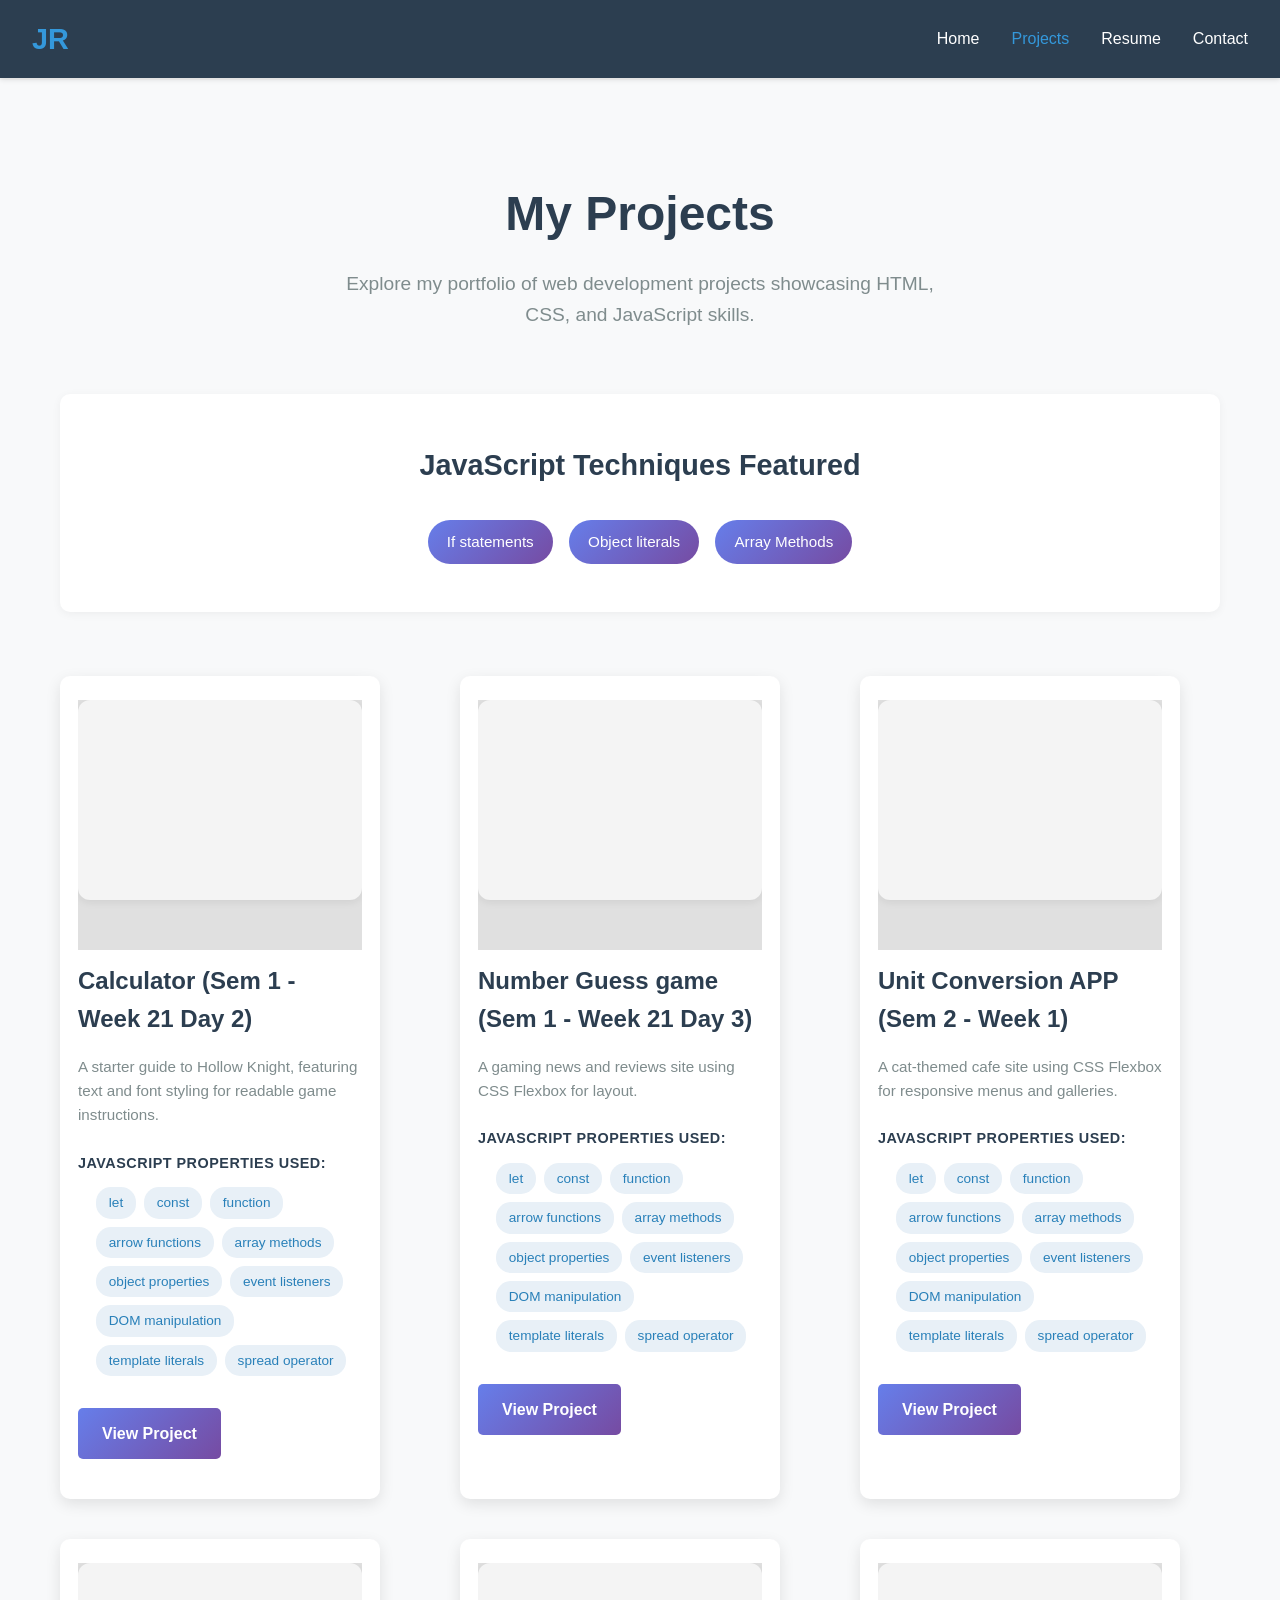
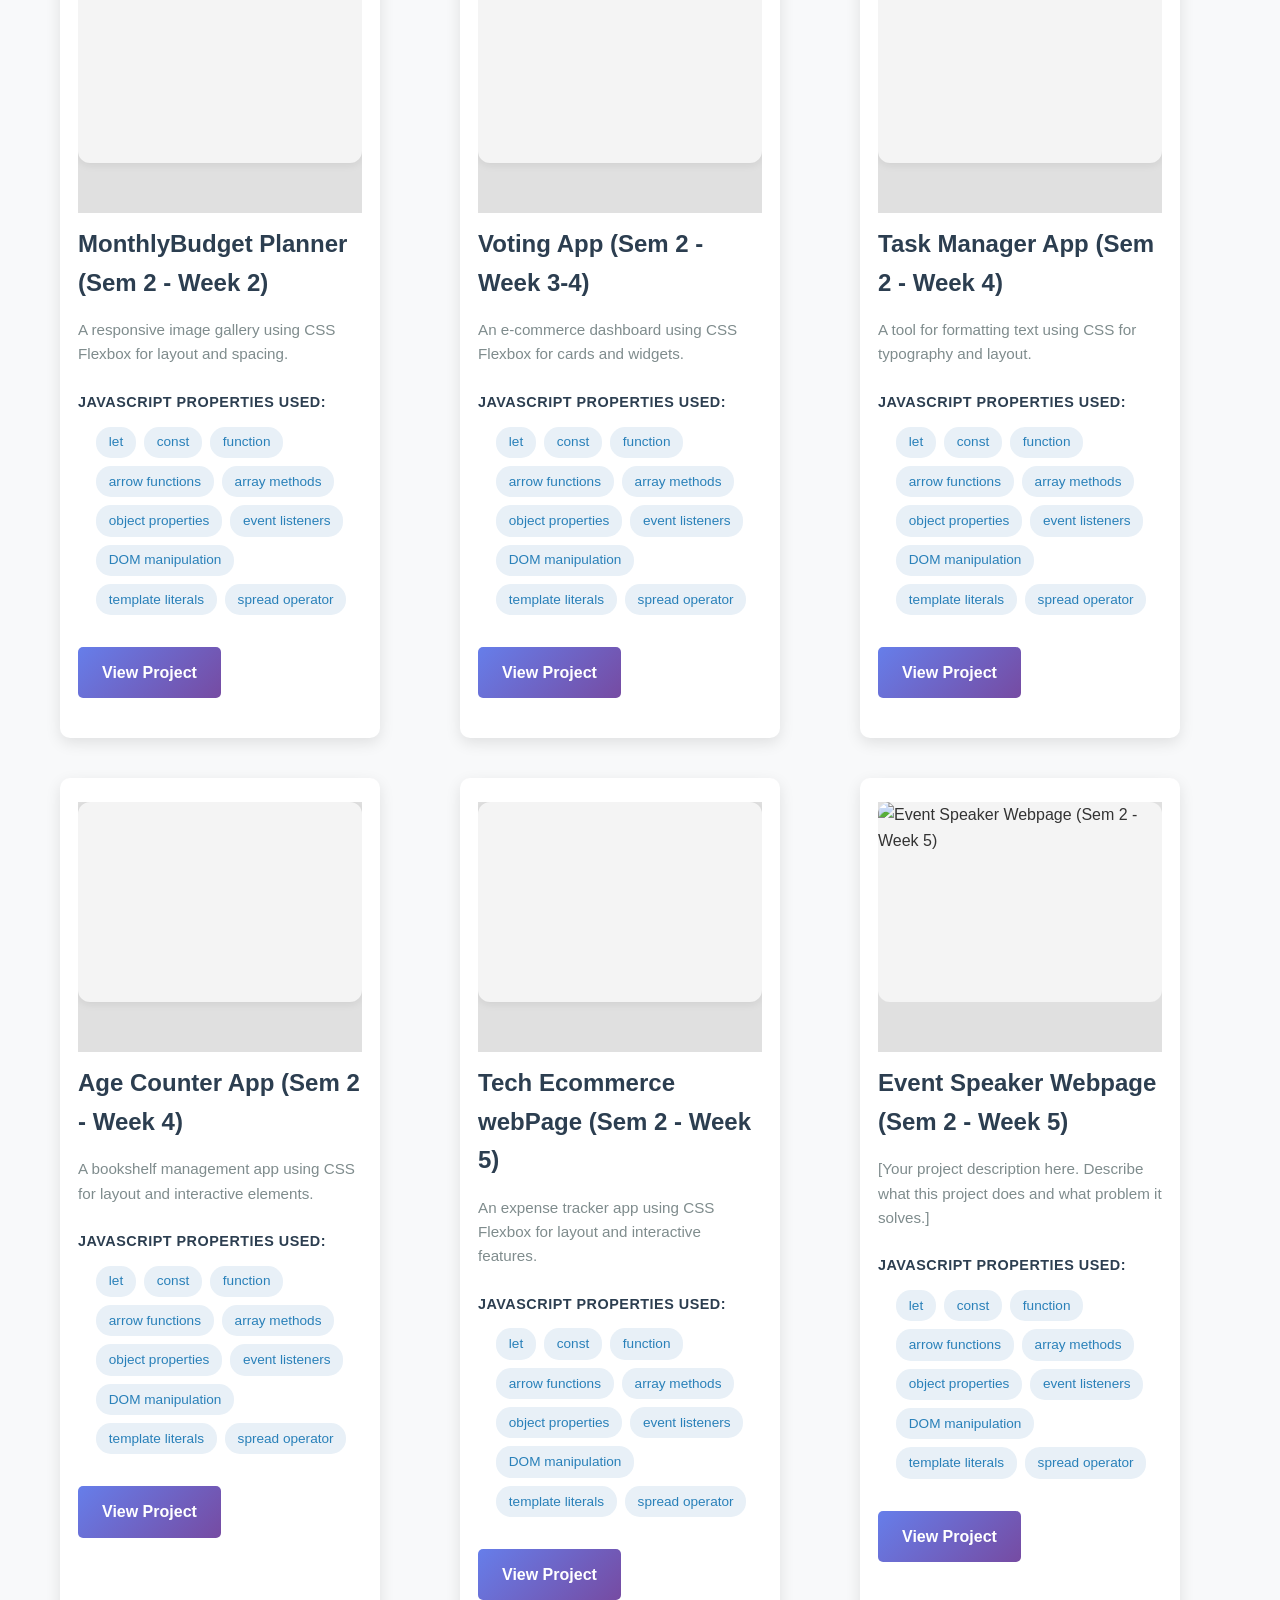
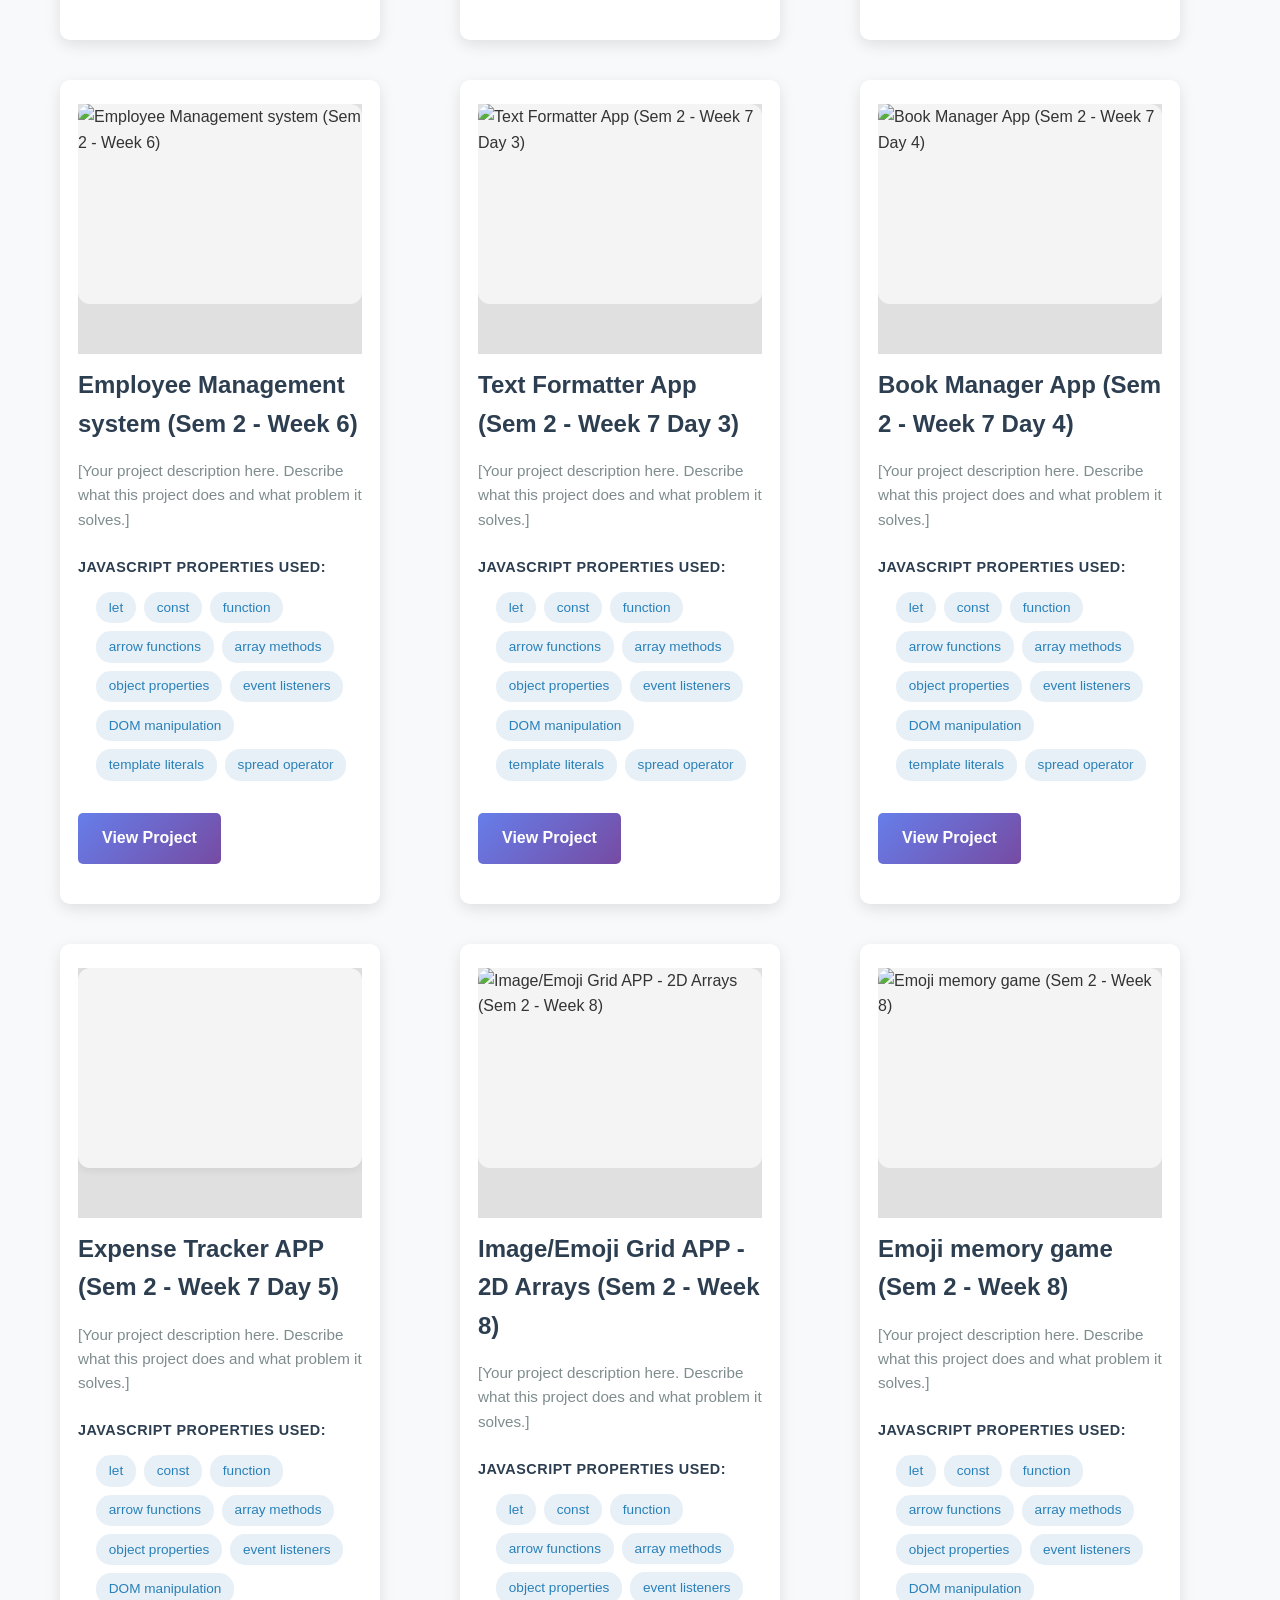
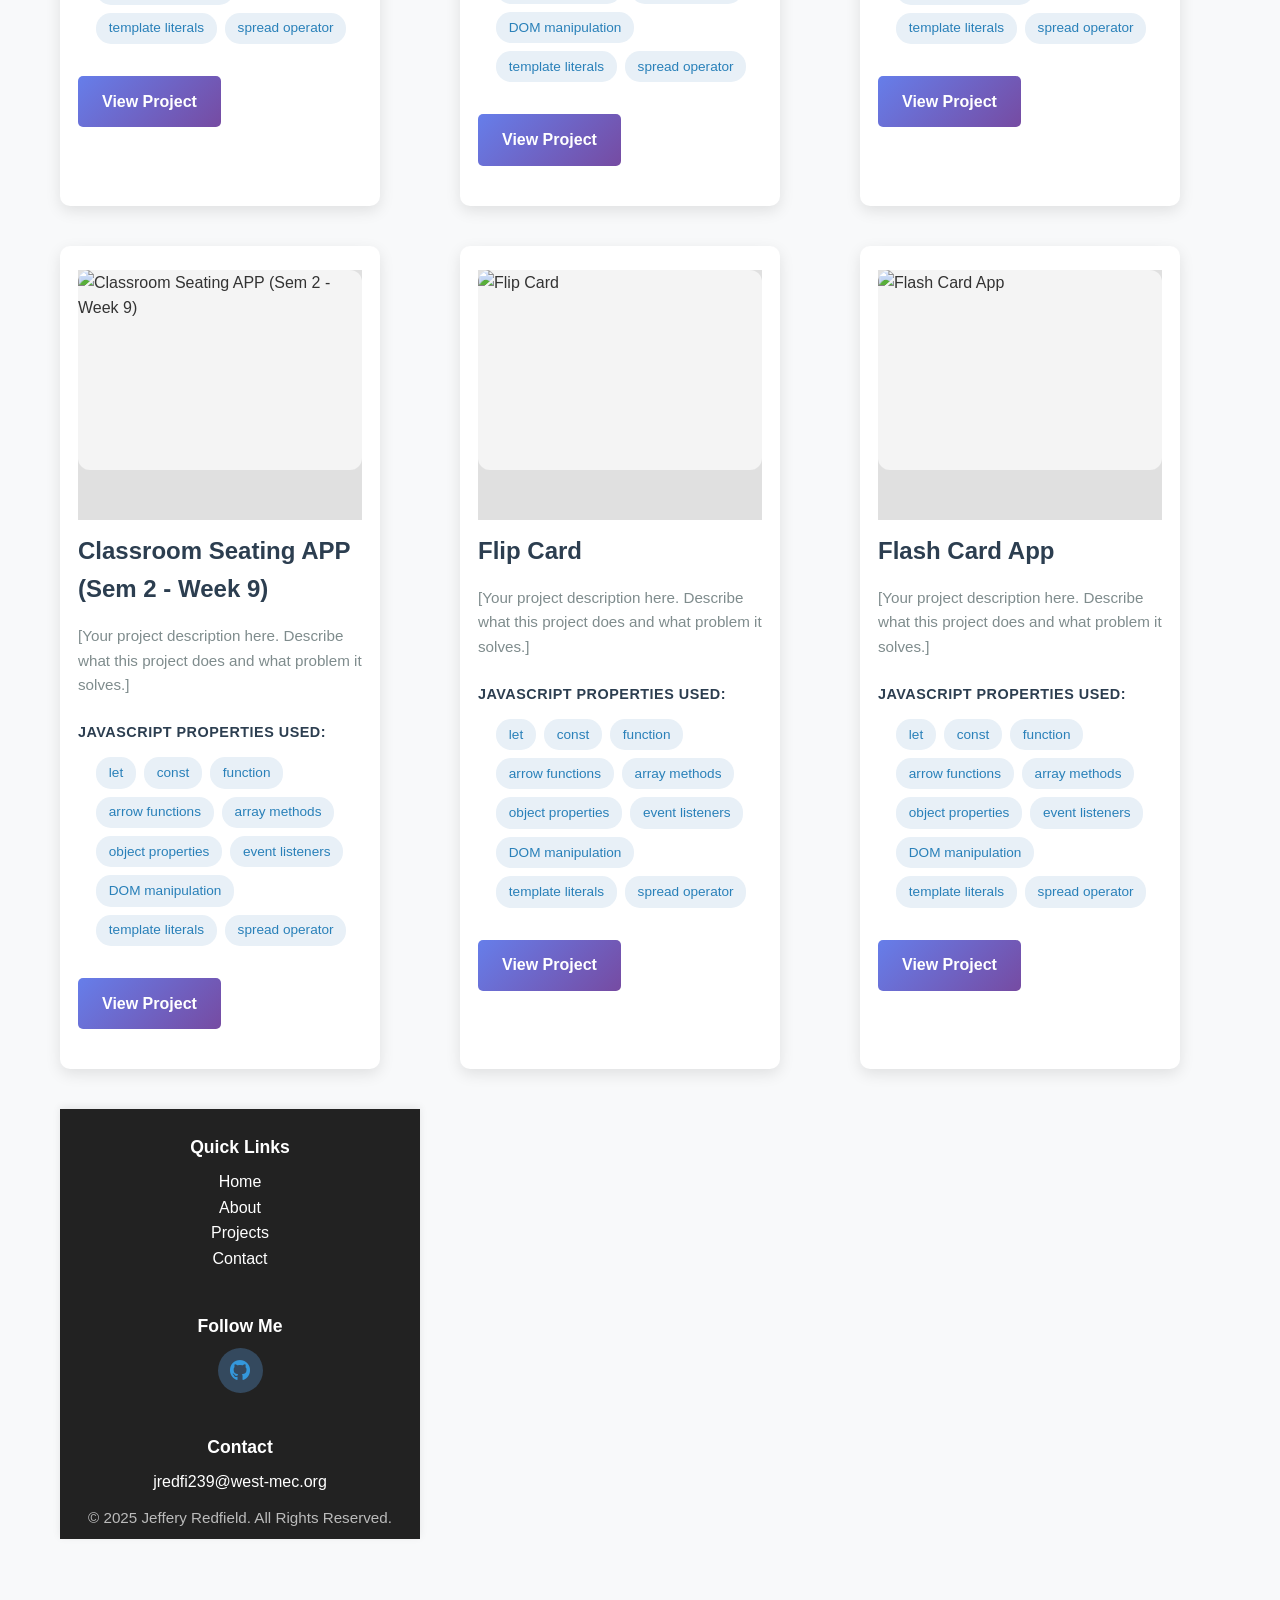
==== projects.html @ 59a53a96 "Add files via upload" ====
<!DOCTYPE html>
<html lang="en">
<head>
    <meta charset="UTF-8">
    <meta name="viewport" content="width=device-width, initial-scale=1.0">
    <title>My Projects - Jeffery Redfield Portfolio</title>
    <link rel="stylesheet" href="styles.css">
    <link rel="stylesheet" href="https://cdnjs.cloudflare.com/ajax/libs/font-awesome/6.4.0/css/all.min.css">
</head>
<body>
    <!-- Navigation Header -->
    <header>
        <nav>
            <div class="logo">
                <h1>JR</h1>
            </div>
            <ul class="nav-links">
                <li><a href="index.html">Home</a></li>
                <li><a href="projects.html" class="active">Projects</a></li>
                <li><a href="resume.html">Resume</a></li>
                <li><a href="contact.html">Contact</a></li>
            </ul>
        </nav>
    </header>

    <!-- Projects Section -->
    <section id="projects" class="projects-page">
        <div class="container">
            <div class="projects-header">
                <h2>My Projects</h2>
                <p>Explore my portfolio of web development projects showcasing HTML, CSS, and JavaScript skills.</p>
            </div>

            <!-- CSS Skills Highlight Section -->
            <section class="css-skills-highlight">
                <h3>JavaScript Techniques Featured</h3>
                <div class="skills-tags">
                    <span class="skill-tag">If statements</span>
                    <span class="skill-tag">Object literals</span>
                    <span class="skill-tag">Array Methods</span>
                </div>
            </section>

            <!-- Projects Grid -->
            <div class="projects-grid">
                <!-- Project 1 -->
                <div class="project-card">
                    <div class="project-image">
                        <iframe src="" class="project-preview" title="Calculator (Sem 1 - Week 21 Day 2)"></iframe>
                    </div>
                    <div class="project-content">
                        <h3>Calculator (Sem 1 - Week 21 Day 2)</h3>
                        <p class="project-description">A starter guide to Hollow Knight, featuring text and font styling for readable game instructions.</p>
                        <div class="project-tech">
                            <h4>JavaScript Properties Used:</h4>
                            <ul>
                                <li>let</li>
                                <li>const</li>
                                <li>function</li>
                                <li>arrow functions</li>
                                <li>array methods</li>
                                <li>object properties</li>
                                <li>event listeners</li>
                                <li>DOM manipulation</li>
                                <li>template literals</li>
                                <li>spread operator</li>
                            </ul>
                        </div>
                        <a href="" class="btn view-project" target="_blank" rel="noopener noreferrer">View Project</a>
                    </div>
                </div>

                <!-- Project 2 -->
                <div class="project-card">
                    <div class="project-image">
                        <iframe src="" class="project-preview" title="Number Guess game (Sem 1 - Week 21 Day 3)"></iframe>
                    </div>
                    <div class="project-content">
                        <h3>Number Guess game (Sem 1 - Week 21 Day 3)</h3>
                        <p class="project-description">A gaming news and reviews site using CSS Flexbox for layout.</p>
                        <div class="project-tech">
                            <h4>JavaScript Properties Used:</h4>
                            <ul>
                                <li>let</li>
                                <li>const</li>
                                <li>function</li>
                                <li>arrow functions</li>
                                <li>array methods</li>
                                <li>object properties</li>
                                <li>event listeners</li>
                                <li>DOM manipulation</li>
                                <li>template literals</li>
                                <li>spread operator</li>
                            </ul>
                        </div>
                        <a href="" class="btn view-project" target="_blank" rel="noopener noreferrer">View Project</a>
                    </div>
                </div>

                <!-- Project 3 -->
                <div class="project-card">
                    <div class="project-image">
                        <iframe src="" class="project-preview" title="Unit Conversion APP (Sem 2 - Week 1)"></iframe>
                    </div>
                    <div class="project-content">
                        <h3>Unit Conversion APP (Sem 2 - Week 1)</h3>
                        <p class="project-description">A cat-themed cafe site using CSS Flexbox for responsive menus and galleries.</p>
                        <div class="project-tech">
                            <h4>JavaScript Properties Used:</h4>
                            <ul>
                                <li>let</li>
                                <li>const</li>
                                <li>function</li>
                                <li>arrow functions</li>
                                <li>array methods</li>
                                <li>object properties</li>
                                <li>event listeners</li>
                                <li>DOM manipulation</li>
                                <li>template literals</li>
                                <li>spread operator</li>
                            </ul>
                        </div>
                        <a href="" class="btn view-project" target="_blank" rel="noopener noreferrer">View Project</a>
                    </div>
                </div>

                <!-- Project 4 -->
                <div class="project-card">
                    <div class="project-image">
                        <iframe src="" class="project-preview" title="MonthlyBudget Planner (Sem 2 - Week 2)"></iframe>
                    </div>
                    <div class="project-content">
                        <h3>MonthlyBudget Planner (Sem 2 - Week 2)</h3>
                        <p class="project-description">A responsive image gallery using CSS Flexbox for layout and spacing.</p>
                        <div class="project-tech">
                            <h4>JavaScript Properties Used:</h4>
                            <ul>
                                <li>let</li>
                                <li>const</li>
                                <li>function</li>
                                <li>arrow functions</li>
                                <li>array methods</li>
                                <li>object properties</li>
                                <li>event listeners</li>
                                <li>DOM manipulation</li>
                                <li>template literals</li>
                                <li>spread operator</li>
                            </ul>
                        </div>
                        <a href="" class="btn view-project" target="_blank" rel="noopener noreferrer">View Project</a>
                    </div>
                </div>

                <!-- Project 5 -->
                <div class="project-card">
                    <div class="project-image">
                        <iframe src="" class="project-preview" title="Voting App (Sem 2 - Week 3-4)"></iframe>
                    </div>
                    <div class="project-content">
                        <h3>Voting App (Sem 2 - Week 3-4)</h3>
                        <p class="project-description">An e-commerce dashboard using CSS Flexbox for cards and widgets.</p>
                        <div class="project-tech">
                            <h4>JavaScript Properties Used:</h4>
                            <ul>
                                <li>let</li>
                                <li>const</li>
                                <li>function</li>
                                <li>arrow functions</li>
                                <li>array methods</li>
                                <li>object properties</li>
                                <li>event listeners</li>
                                <li>DOM manipulation</li>
                                <li>template literals</li>
                                <li>spread operator</li>
                            </ul>
                        </div>
                        <a href="" class="btn view-project" target="_blank" rel="noopener noreferrer">View Project</a>
                    </div>
                </div>

                <!-- Project 6 -->
                <div class="project-card">
                    <div class="project-image">
                        <iframe src="" class="project-preview" title="Task Manager App (Sem 2 - Week 4)"></iframe>
                    </div>
                    <div class="project-content">
                        <h3>Task Manager App (Sem 2 - Week 4)</h3>
                        <p class="project-description">A tool for formatting text using CSS for typography and layout.</p>
                        <div class="project-tech">
                            <h4>JavaScript Properties Used:</h4>
                            <ul>
                                <li>let</li>
                                <li>const</li>
                                <li>function</li>
                                <li>arrow functions</li>
                                <li>array methods</li>
                                <li>object properties</li>
                                <li>event listeners</li>
                                <li>DOM manipulation</li>
                                <li>template literals</li>
                                <li>spread operator</li>
                            </ul>
                        </div>
                        <a href="" class="btn view-project" target="_blank" rel="noopener noreferrer">View Project</a>
                    </div>
                </div>

                <!-- Project 7 -->
                <div class="project-card">
                    <div class="project-image">
                        <iframe src="" class="project-preview" title="Age Counter App (Sem 2 - Week 4)"></iframe>
                    </div>
                    <div class="project-content">
                        <h3>Age Counter App (Sem 2 - Week 4)</h3>
                        <p class="project-description">A bookshelf management app using CSS for layout and interactive elements.</p>
                        <div class="project-tech">
                            <h4>JavaScript Properties Used:</h4>
                            <ul>
                                <li>let</li>
                                <li>const</li>
                                <li>function</li>
                                <li>arrow functions</li>
                                <li>array methods</li>
                                <li>object properties</li>
                                <li>event listeners</li>
                                <li>DOM manipulation</li>
                                <li>template literals</li>
                                <li>spread operator</li>
                            </ul>
                        </div>
                        <a href="" class="btn view-project" target="_blank" rel="noopener noreferrer">View Project</a>
                    </div>
                </div>

                <!-- Project 8 -->
                <div class="project-card">
                    <div class="project-image">
                        <iframe src="" class="project-preview" title="Tech Ecommerce webPage (Sem 2 - Week 5)"></iframe>
                    </div>
                    <div class="project-content">
                        <h3>Tech Ecommerce webPage (Sem 2 - Week 5)</h3>
                        <p class="project-description">An expense tracker app using CSS Flexbox for layout and interactive features.</p>
                        <div class="project-tech">
                            <h4>JavaScript Properties Used:</h4>
                            <ul>
                                <li>let</li>
                                <li>const</li>
                                <li>function</li>
                                <li>arrow functions</li>
                                <li>array methods</li>
                                <li>object properties</li>
                                <li>event listeners</li>
                                <li>DOM manipulation</li>
                                <li>template literals</li>
                                <li>spread operator</li>
                            </ul>
                        </div>
                        <a href="" class="btn view-project" target="_blank" rel="noopener noreferrer">View Project</a>
                    </div>
                </div>

                <!-- Project 9 -->
                <div class="project-card">
                    <div class="project-image">
                        <img src="placeholder-image.jpg" alt="Event Speaker Webpage (Sem 2 - Week 5)">
                    </div>
                    <div class="project-content">
                        <h3>Event Speaker Webpage (Sem 2 - Week 5)</h3>
                        <p class="project-description">[Your project description here. Describe what this project does and what problem it solves.]</p>
                        <div class="project-tech">
                            <h4>JavaScript Properties Used:</h4>
                            <ul>
                                <li>let</li>
                                <li>const</li>
                                <li>function</li>
                                <li>arrow functions</li>
                                <li>array methods</li>
                                <li>object properties</li>
                                <li>event listeners</li>
                                <li>DOM manipulation</li>
                                <li>template literals</li>
                                <li>spread operator</li>
                            </ul>
                        </div>
                        <a href="#" class="btn view-project">View Project</a>
                    </div>
                </div>

                <!-- Project 10 -->
                <div class="project-card">
                    <div class="project-image">
                        <img src="placeholder-image.jpg" alt="Employee Management system (Sem 2 - Week 6)">
                    </div>
                    <div class="project-content">
                        <h3>Employee Management system (Sem 2 - Week 6)</h3>
                        <p class="project-description">[Your project description here. Describe what this project does and what problem it solves.]</p>
                        <div class="project-tech">
                            <h4>JavaScript Properties Used:</h4>
                            <ul>
                                <li>let</li>
                                <li>const</li>
                                <li>function</li>
                                <li>arrow functions</li>
                                <li>array methods</li>
                                <li>object properties</li>
                                <li>event listeners</li>
                                <li>DOM manipulation</li>
                                <li>template literals</li>
                                <li>spread operator</li>
                            </ul>
                        </div>
                        <a href="#" class="btn view-project">View Project</a>
                    </div>
                </div>

                <!-- Project 11 -->
                <div class="project-card">
                    <div class="project-image">
                        <img src="placeholder-image.jpg" alt="Text Formatter App (Sem 2 - Week 7 Day 3)">
                    </div>
                    <div class="project-content">
                        <h3>Text Formatter App (Sem 2 - Week 7 Day 3)</h3>
                        <p class="project-description">[Your project description here. Describe what this project does and what problem it solves.]</p>
                        <div class="project-tech">
                            <h4>JavaScript Properties Used:</h4>
                            <ul>
                                <li>let</li>
                                <li>const</li>
                                <li>function</li>
                                <li>arrow functions</li>
                                <li>array methods</li>
                                <li>object properties</li>
                                <li>event listeners</li>
                                <li>DOM manipulation</li>
                                <li>template literals</li>
                                <li>spread operator</li>
                            </ul>
                        </div>
                        <a href="#" class="btn view-project">View Project</a>
                    </div>
                </div>

                <!-- Project 12 -->
                <div class="project-card">
                    <div class="project-image">
                        <img src="placeholder-image.jpg" alt="Book Manager App (Sem 2 - Week 7 Day 4)">
                    </div>
                    <div class="project-content">
                        <h3>Book Manager App (Sem 2 - Week 7 Day 4)</h3>
                        <p class="project-description">[Your project description here. Describe what this project does and what problem it solves.]</p>
                        <div class="project-tech">
                            <h4>JavaScript Properties Used:</h4>
                            <ul>
                                <li>let</li>
                                <li>const</li>
                                <li>function</li>
                                <li>arrow functions</li>
                                <li>array methods</li>
                                <li>object properties</li>
                                <li>event listeners</li>
                                <li>DOM manipulation</li>
                                <li>template literals</li>
                                <li>spread operator</li>
                            </ul>
                        </div>
                        <a href="#" class="btn view-project">View Project</a>
                    </div>
                </div>

                <!-- Project 13 -->
                <div class="project-card">
                    <div class="project-image">
                        <iframe src="https://eljeffexx.github.io/Expence_Tracker_Project/" class="project-preview" title="Expense Tracker APP (Sem 2 - Week 7 Day 5)"></iframe>
                    </div>
                    <div class="project-content">
                        <h3>Expense Tracker APP (Sem 2 - Week 7 Day 5)</h3>
                        <p class="project-description">[Your project description here. Describe what this project does and what problem it solves.]</p>
                        <div class="project-tech">
                            <h4>JavaScript Properties Used:</h4>
                            <ul>
                                <li>let</li>
                                <li>const</li>
                                <li>function</li>
                                <li>arrow functions</li>
                                <li>array methods</li>
                                <li>object properties</li>
                                <li>event listeners</li>
                                <li>DOM manipulation</li>
                                <li>template literals</li>
                                <li>spread operator</li>
                            </ul>
                        </div>
                        <a href="https://eljeffexx.github.io/Expence_Tracker_Project/" class="btn view-project" target="_blank" rel="noopener noreferrer">View Project</a>
                    </div>
                </div>

                <!-- Project 14 -->
                <div class="project-card">
                    <div class="project-image">
                        <img src="placeholder-image.jpg" alt="Image/Emoji Grid APP - 2D Arrays (Sem 2 - Week 8)">
                    </div>
                    <div class="project-content">
                        <h3>Image/Emoji Grid APP - 2D Arrays (Sem 2 - Week 8)</h3>
                        <p class="project-description">[Your project description here. Describe what this project does and what problem it solves.]</p>
                        <div class="project-tech">
                            <h4>JavaScript Properties Used:</h4>
                            <ul>
                                <li>let</li>
                                <li>const</li>
                                <li>function</li>
                                <li>arrow functions</li>
                                <li>array methods</li>
                                <li>object properties</li>
                                <li>event listeners</li>
                                <li>DOM manipulation</li>
                                <li>template literals</li>
                                <li>spread operator</li>
                            </ul>
                        </div>
                        <a href="#" class="btn view-project">View Project</a>
                    </div>
                </div>

                <!-- Project 15 -->
                <div class="project-card">
                    <div class="project-image">
                        <img src="placeholder-image.jpg" alt="Emoji memory game (Sem 2 - Week 8)">
                    </div>
                    <div class="project-content">
                        <h3>Emoji memory game (Sem 2 - Week 8)</h3>
                        <p class="project-description">[Your project description here. Describe what this project does and what problem it solves.]</p>
                        <div class="project-tech">
                            <h4>JavaScript Properties Used:</h4>
                            <ul>
                                <li>let</li>
                                <li>const</li>
                                <li>function</li>
                                <li>arrow functions</li>
                                <li>array methods</li>
                                <li>object properties</li>
                                <li>event listeners</li>
                                <li>DOM manipulation</li>
                                <li>template literals</li>
                                <li>spread operator</li>
                            </ul>
                        </div>
                        <a href="#" class="btn view-project">View Project</a>
                    </div>
                </div>

                <!-- Project 16 -->
                <div class="project-card">
                    <div class="project-image">
                        <img src="placeholder-image.jpg" alt="Classroom Seating APP (Sem 2 - Week 9)">
                    </div>
                    <div class="project-content">
                        <h3>Classroom Seating APP (Sem 2 - Week 9)</h3>
                        <p class="project-description">[Your project description here. Describe what this project does and what problem it solves.]</p>
                        <div class="project-tech">
                            <h4>JavaScript Properties Used:</h4>
                            <ul>
                                <li>let</li>
                                <li>const</li>
                                <li>function</li>
                                <li>arrow functions</li>
                                <li>array methods</li>
                                <li>object properties</li>
                                <li>event listeners</li>
                                <li>DOM manipulation</li>
                                <li>template literals</li>
                                <li>spread operator</li>
                            </ul>
                        </div>
                        <a href="#" class="btn view-project">View Project</a>
                    </div>
                </div>

                <!-- Project 17 -->
                <div class="project-card">
                    <div class="project-image">
                        <img src="placeholder-image.jpg" alt="Flip Card">
                    </div>
                    <div class="project-content">
                        <h3>Flip Card</h3>
                        <p class="project-description">[Your project description here. Describe what this project does and what problem it solves.]</p>
                        <div class="project-tech">
                            <h4>JavaScript Properties Used:</h4>
                            <ul>
                                <li>let</li>
                                <li>const</li>
                                <li>function</li>
                                <li>arrow functions</li>
                                <li>array methods</li>
                                <li>object properties</li>
                                <li>event listeners</li>
                                <li>DOM manipulation</li>
                                <li>template literals</li>
                                <li>spread operator</li>
                            </ul>
                        </div>
                        <a href="#" class="btn view-project">View Project</a>
                    </div>
                </div>

                <!-- Project 18 -->
                <div class="project-card">
                    <div class="project-image">
                        <img src="placeholder-image.jpg" alt="Flash Card App">
                    </div>
                    <div class="project-content">
                        <h3>Flash Card App</h3>
                        <p class="project-description">[Your project description here. Describe what this project does and what problem it solves.]</p>
                        <div class="project-tech">
                            <h4>JavaScript Properties Used:</h4>
                            <ul>
                                <li>let</li>
                                <li>const</li>
                                <li>function</li>
                                <li>arrow functions</li>
                                <li>array methods</li>
                                <li>object properties</li>
                                <li>event listeners</li>
                                <li>DOM manipulation</li>
                                <li>template literals</li>
                                <li>spread operator</li>
                            </ul>
                        </div>
                        <a href="#" class="btn view-project">View Project</a>
                    </div>
                </div>

    <!-- Footer -->
    <footer>
        <div class="container">
            <div class="footer-content">
                <div class="quick-links">
                    <h4>Quick Links</h4>
                    <ul>
                        <li><a href="index.html">Home</a></li>
                        <li><a href="index.html#about">About</a></li>
                        <li><a href="projects.html">Projects</a></li>
                        <li><a href="contact.html">Contact</a></li>
                    </ul>
                </div>
                <div class="social-media">
                    <h4>Follow Me</h4>
                    <div class="social-icons">
                        <a href="https://github.com" target="_blank" title="GitHub">
                            <i class="fab fa-github"></i>
                        </a>
                    </div>
                </div>
                <div class="contact-info">
                    <h4>Contact</h4>
                    <p><a href="mailto:jredfi239@west-mec.org">jredfi239@west-mec.org</a></p>
                </div>
            </div>
            <p class="copyright">&copy; 2025 Jeffery Redfield. All Rights Reserved.</p>
        </div>
    </footer>

    <script src="script.js"></script>
</body>
</html>
---- styles.css ----
/* Reset and Base Styles */
* {
    margin: 0;
    padding: 0;
    box-sizing: border-box;
}

body {
    font-family: 'Segoe UI', Tahoma, Geneva, Verdana, sans-serif;
    line-height: 1.6;
    color: #333;
    background-color: #f4f4f4;
}

.container {
    max-width: 1200px;
    margin: 0 auto;
    padding: 0 20px;
}

/* Header and Navigation */
header {
    background-color: #2c3e50;
    color: #fff;
    position: fixed;
    width: 100%;
    top: 0;
    z-index: 1000;
    box-shadow: 0 2px 5px rgba(0,0,0,0.1);
}

nav {
    display: flex;
    justify-content: space-between;
    align-items: center;
    padding: 1rem 2rem;
}

.logo h1 {
    font-size: 1.8rem;
    font-weight: bold;
    color: #3498db;
}

.nav-links {
    list-style: none;
    display: flex;
}

.nav-links li {
    margin-left: 2rem;
}

.nav-links a {
    color: #fff;
    text-decoration: none;
    font-weight: 500;
    transition: color 0.3s;
}

.nav-links a:hover,
.nav-links a.active {
    color: #3498db;
}

/* Hero Section */
.hero {
    display: flex;
    align-items: center;
    min-height: 100vh;
    background: linear-gradient(135deg, #667eea 0%, #764ba2 100%);
    color: #fff;
    padding-top: 80px; /* Account for fixed header */
}

.hero-content {
    flex: 1;
    padding: 2rem;
    max-width: 600px;
}

.hero h2 {
    font-size: 3rem;
    margin-bottom: 1rem;
    font-weight: 700;
}

.hero p {
    font-size: 1.2rem;
    margin-bottom: 2rem;
}

.cta-buttons {
    display: flex;
    gap: 1rem;
}

.btn {
    display: inline-block;
    padding: 0.8rem 1.5rem;
    text-decoration: none;
    border-radius: 5px;
    font-weight: 600;
    transition: all 0.3s;
    cursor: pointer;
}

.btn.primary {
    background-color: #3498db;
    color: #fff;
}

.btn.primary:hover {
    background-color: #2980b9;
}

.btn.secondary {
    background-color: transparent;
    color: #fff;
    border: 2px solid #fff;
}

.btn.secondary:hover {
    background-color: #fff;
    color: #667eea;
}

.hero-image {
    flex: 1;
    /* Placeholder for image */
    background: url('hero-bg.jpg') center/cover no-repeat;
    min-height: 400px;
}

/* About Section */
.about {
    padding: 5rem 0;
    background-color: #fff;
}

.profile {
    display: flex;
    align-items: center;
    gap: 3rem;
}

.profile-pic {
    width: 200px;
    height: 200px;
    border-radius: 50%;
    object-fit: cover;
    border: 5px solid #3498db;
}

.bio h3 {
    font-size: 2rem;
    margin-bottom: 1rem;
    color: #2c3e50;
}

.bio p {
    margin-bottom: 1.5rem;
    font-size: 1.1rem;
}

.skills h4 {
    font-size: 1.5rem;
    margin-bottom: 1rem;
    color: #2c3e50;
}

.skills ul {
    list-style: none;
    display: flex;
    flex-wrap: wrap;
    gap: 1rem;
}

.skills li {
    background-color: #3498db;
    color: #fff;
    padding: 0.5rem 1rem;
    border-radius: 20px;
    font-weight: 500;
}

.fun-fact {
    font-style: italic;
    color: #7f8c8d;
}

/* Work Preview */
.work-preview {
    padding: 5rem 0;
    background-color: #f8f9fa;
}

.work-preview h3 {
    text-align: center;
    font-size: 2.5rem;
    margin-bottom: 3rem;
    color: #2c3e50;
}

/* Reusable project grid and card styles */
.projects-grid {
    display: flex;
    flex-wrap: wrap;
    gap: 32px;
    justify-content: center;
    margin-bottom: 40px;
}

.project-card {
    background: #fff;
    border-radius: 12px;
    box-shadow: 0 2px 8px rgba(0,0,0,0.08);
    padding: 24px 18px;
    width: 320px;
    display: flex;
    flex-direction: column;
    align-items: center;
    margin-bottom: 16px;
}

.project-image img {
    width: 100%;
    max-width: 300px;
    height: 200px;
    object-fit: cover;
    border-radius: 12px;
    display: block;
    margin: 0 auto 12px auto;
    background: #f4f4f4;
}

.project-image .project-preview {
    width: 100%;
    max-width: 300px;
    height: 200px;
    border-radius: 12px;
    border: none;
    display: block;
    margin: 0 auto 12px auto;
    background: #f4f4f4;
    box-shadow: 0 2px 8px rgba(0,0,0,0.08);
}

.project-content h3, .project-card h4 {
    margin: 12px 0 8px 0;
    font-size: 1.2em;
    color: #222;
}

.project-description {
    font-size: 1em;
    color: #444;
    margin-bottom: 12px;
}

.project-tech ul {
    list-style: disc;
    padding-left: 18px;
    margin-bottom: 12px;
}

.btn {
    display: inline-block;
    padding: 8px 18px;
    border-radius: 6px;
    background: #00bfff;
    color: #fff;
    text-decoration: none;
    font-weight: 600;
    transition: background 0.2s;
    margin-top: 8px;
}

.btn:hover {
    background: #0077b6;
}

/* Footer styles for full-width, bottom placement (not sticky) */
footer {
    width: 100%;
    background: #222;
    color: #fff;
    text-align: center;
    padding: 24px 0 8px 0;
    margin: 0;
    box-shadow: 0 -2px 8px rgba(0,0,0,0.08);
}

.footer-content {
    display: flex;
    flex-wrap: wrap;
    justify-content: center;
    gap: 40px;
    max-width: 1200px;
    margin: 0 auto;
}

.footer-content > div {
    min-width: 180px;
}

footer ul {
    list-style: none;
    padding: 0;
    margin: 0;
}

footer a {
    color: #fff;
    text-decoration: none;
    transition: color 0.2s;
}

footer a:hover {
    color: #00bfff;
}

footer h4 {
    margin-bottom: 8px;
    font-size: 1.1em;
}

footer .copyright {
    margin-top: 12px;
    font-size: 0.95em;
    color: #bbb;
}

/* Projects Page Styles */
.projects-page {
    padding: 6rem 0;
    background-color: #f8f9fa;
    min-height: 100vh;
    margin-top: 80px;
}

.projects-header {
    text-align: center;
    margin-bottom: 4rem;
}

.projects-header h2 {
    font-size: 3rem;
    color: #2c3e50;
    margin-bottom: 1rem;
    font-weight: 700;
}

.projects-header p {
    font-size: 1.2rem;
    color: #7f8c8d;
    max-width: 600px;
    margin: 0 auto;
}

/* CSS Skills Highlight Section */
.css-skills-highlight {
    background-color: #fff;
    padding: 3rem 2rem;
    border-radius: 10px;
    margin-bottom: 4rem;
    box-shadow: 0 2px 10px rgba(0,0,0,0.05);
}

.css-skills-highlight h3 {
    text-align: center;
    font-size: 1.8rem;
    color: #2c3e50;
    margin-bottom: 2rem;
}

.skills-tags {
    display: flex;
    flex-wrap: wrap;
    gap: 1rem;
    justify-content: center;
}

.skill-tag {
    background: linear-gradient(135deg, #667eea 0%, #764ba2 100%);
    color: #fff;
    padding: 0.6rem 1.2rem;
    border-radius: 25px;
    font-weight: 500;
    font-size: 0.95rem;
    transition: transform 0.3s, box-shadow 0.3s;
}

.skill-tag:hover {
    transform: scale(1.05);
    box-shadow: 0 5px 15px rgba(102, 126, 234, 0.4);
}

/* Updated Projects Grid for Project Page */
.projects-page .projects-grid {
    display: grid;
    grid-template-columns: repeat(auto-fit, minmax(350px, 1fr));
    gap: 2.5rem;
    max-width: 100%;
}

/* Project Card Styling */
.project-card {
    background-color: #fff;
    border-radius: 10px;
    overflow: hidden;
    box-shadow: 0 5px 15px rgba(0,0,0,0.1);
    transition: all 0.3s ease;
    height: 100%;
    display: flex;
    flex-direction: column;
}

.project-card:hover {
    transform: translateY(-10px);
    box-shadow: 0 15px 30px rgba(0,0,0,0.2);
}

.project-image {
    width: 100%;
    height: 250px;
    overflow: hidden;
    background-color: #e0e0e0;
    position: relative;
}

.project-image img {
    width: 100%;
    max-width: 300px;
    height: 200px;
    object-fit: cover;
    border-radius: 12px;
    display: block;
    margin: 0 auto;
    background: #f4f4f4;
}

.project-image .project-preview {
    width: 100%;
    max-width: 300px;
    height: 200px;
    border-radius: 12px;
    border: none;
    display: block;
    margin: 0 auto 12px auto;
    background: #f4f4f4;
    box-shadow: 0 2px 8px rgba(0,0,0,0.08);
}

.project-card h3 {
    font-size: 1.5rem;
    color: #2c3e50;
    margin-bottom: 1rem;
    font-weight: 600;
}

.project-description {
    color: #7f8c8d;
    font-size: 0.95rem;
    line-height: 1.6;
    margin-bottom: 1.5rem;
    flex-grow: 1;
}

.project-tech {
    margin-bottom: 1.5rem;
}

.project-tech h4 {
    font-size: 0.9rem;
    color: #2c3e50;
    font-weight: 600;
    margin-bottom: 0.8rem;
    text-transform: uppercase;
    letter-spacing: 0.5px;
}

.project-tech ul {
    list-style: none;
    display: flex;
    flex-wrap: wrap;
    gap: 0.5rem;
}

.project-tech li {
    background-color: #e8f0f7;
    color: #2980b9;
    padding: 0.3rem 0.8rem;
    border-radius: 15px;
    font-size: 0.85rem;
    font-weight: 500;
}

.view-project {
    background: linear-gradient(135deg, #667eea 0%, #764ba2 100%);
    color: #fff;
    padding: 0.8rem 1.5rem;
    border: none;
    border-radius: 5px;
    font-weight: 600;
    transition: all 0.3s ease;
    cursor: pointer;
    text-align: center;
    align-self: flex-start;
}

.view-project:hover {
    transform: scale(1.05);
    box-shadow: 0 5px 15px rgba(102, 126, 234, 0.4);
}

/* Social Media Icons */
.social-media {
    text-align: center;
}

.social-icons {
    display: flex;
    gap: 1.5rem;
    justify-content: center;
}

.social-icons a {
    display: inline-flex;
    align-items: center;
    justify-content: center;
    width: 45px;
    height: 45px;
    background-color: #34495e;
    color: #3498db;
    border-radius: 50%;
    transition: all 0.3s ease;
    font-size: 1.3rem;
}

.social-icons a:hover {
    background-color: #3498db;
    color: #fff;
    transform: translateY(-3px);
}

/* Resume Page Styles */
.resume-page {
    padding: 6rem 0;
    background-color: #f8f9fa;
    min-height: 100vh;
    margin-top: 80px;
}

.resume-header {
    text-align: center;
    margin-bottom: 4rem;
}

.resume-header h2 {
    font-size: 3rem;
    color: #2c3e50;
    margin-bottom: 1rem;
    font-weight: 700;
}

.resume-header p {
    font-size: 1.2rem;
    color: #7f8c8d;
    max-width: 600px;
    margin: 0 auto;
}

.resume-content {
    background-color: #fff;
    padding: 3rem 2rem;
    border-radius: 10px;
    box-shadow: 0 2px 10px rgba(0,0,0,0.05);
}

.resume-placeholder {
    text-align: center;
    padding: 3rem;
}

.resume-placeholder i {
    font-size: 4rem;
    color: #3498db;
    margin-bottom: 1.5rem;
    display: block;
}

.resume-placeholder h3 {
    font-size: 2rem;
    color: #2c3e50;
    margin-bottom: 1rem;
}

.resume-placeholder p {
    color: #7f8c8d;
    margin-bottom: 1rem;
    font-size: 1.05rem;
}

.resume-placeholder ul {
    list-style: none;
    text-align: left;
    display: inline-block;
    margin-bottom: 2rem;
    color: #7f8c8d;
}

.resume-placeholder li {
    padding: 0.5rem 0;
    border-left: 3px solid #3498db;
    padding-left: 1rem;
    margin-bottom: 0.5rem;
}

.resume-actions {
    display: flex;
    gap: 1rem;
    justify-content: center;
    flex-wrap: wrap;
}

.resume-section {
    margin-bottom: 2rem;
}

.resume-section h3 {
    font-size: 1.6rem;
    color: #2c3e50;
    margin-bottom: 1.5rem;
    border-bottom: 2px solid #3498db;
    padding-bottom: 0.5rem;
}

.resume-item {
    margin-bottom: 1.5rem;
}

.resume-item h4 {
    font-size: 1.2rem;
    color: #2c3e50;
    margin-bottom: 0.5rem;
}

.resume-item .role {
    color: #3498db;
    font-weight: 600;
    margin-bottom: 0.5rem;
}

.resume-item .description {
    color: #7f8c8d;
    line-height: 1.6;
}

.skills-list {
    display: flex;
    flex-wrap: wrap;
    gap: 1rem;
}

.skill-badge {
    background-color: #e8f0f7;
    color: #2980b9;
    padding: 0.6rem 1.2rem;
    border-radius: 20px;
    font-weight: 500;
}

/* Contact Page Styles */
.contact-page {
    padding: 6rem 0;
    background-color: #f8f9fa;
    min-height: 100vh;
    margin-top: 80px;
}

.contact-header {
    text-align: center;
    margin-bottom: 3rem;
}

.contact-header h2 {
    font-size: 3rem;
    color: #2c3e50;
    margin-bottom: 1rem;
    font-weight: 700;
}

.contact-header p {
    font-size: 1.2rem;
    color: #7f8c8d;
    max-width: 600px;
    margin: 0 auto;
}

/* Map Section */
.contact-map-section {
    margin-bottom: 4rem;
    background-color: #fff;
    padding: 2rem;
    border-radius: 10px;
    box-shadow: 0 2px 10px rgba(0,0,0,0.05);
}

.contact-map-section h3 {
    font-size: 1.8rem;
    color: #2c3e50;
    margin-bottom: 1.5rem;
}

.map-container {
    width: 100%;
    max-width: 100%;
    overflow: hidden;
    border-radius: 8px;
}

.map-container iframe {
    border-radius: 8px;
}

/* Contact Content (Form + Info) */
.contact-content {
    display: grid;
    grid-template-columns: 1fr 1fr;
    gap: 2rem;
}

/* Contact Form Section */
.contact-form-section {
    background-color: #fff;
    padding: 2.5rem;
    border-radius: 10px;
    box-shadow: 0 2px 10px rgba(0,0,0,0.05);
}

.contact-form-section h3 {
    font-size: 1.8rem;
    color: #2c3e50;
    margin-bottom: 1.5rem;
}

.contact-form {
    display: flex;
    flex-direction: column;
}

.form-group {
    margin-bottom: 1.5rem;
    display: flex;
    flex-direction: column;
}

.form-group label {
    font-weight: 600;
    color: #2c3e50;
    margin-bottom: 0.5rem;
    font-size: 0.95rem;
}

.form-group input,
.form-group textarea {
    padding: 0.8rem;
    border: 2px solid #ecf0f1;
    border-radius: 5px;
    font-family: inherit;
    font-size: 1rem;
    transition: all 0.3s ease;
    color: #333;
}

.form-group input::placeholder,
.form-group textarea::placeholder {
    color: #bdc3c7;
}

.form-group input:focus,
.form-group textarea:focus {
    outline: none;
    border-color: #3498db;
    box-shadow: 0 0 0 3px rgba(52, 152, 219, 0.1);
}

.contact-form button {
    align-self: flex-start;
}

/* Contact Info Section */
.contact-info-section {
    background-color: #fff;
    padding: 2.5rem;
    border-radius: 10px;
    box-shadow: 0 2px 10px rgba(0,0,0,0.05);
}

.contact-info-section h3 {
    font-size: 1.8rem;
    color: #2c3e50;
    margin-bottom: 2rem;
}

.info-item {
    display: flex;
    gap: 1.5rem;
    margin-bottom: 2rem;
    align-items: flex-start;
}

.info-item i {
    font-size: 1.5rem;
    color: #3498db;
    margin-top: 0.3rem;
    min-width: 30px;
}

.info-item h4 {
    font-size: 1.1rem;
    color: #2c3e50;
    margin-bottom: 0.3rem;
    font-weight: 600;
}

.info-item p {
    color: #7f8c8d;
    line-height: 1.6;
}

.info-item a {
    color: #3498db;
    text-decoration: none;
    transition: color 0.3s;
    font-weight: 500;
}

.info-item a:hover {
    color: #2980b9;
    text-decoration: underline;
}

/* Contact Social Links */
.contact-social {
    margin-top: 2rem;
    padding-top: 2rem;
    border-top: 2px solid #ecf0f1;
}

.contact-social h4 {
    font-size: 1.1rem;
    color: #2c3e50;
    margin-bottom: 1rem;
    font-weight: 600;
}

.social-links {
    display: flex;
    flex-direction: column;
    gap: 0.8rem;
}

.social-links a {
    display: inline-flex;
    align-items: center;
    gap: 0.8rem;
    color: #3498db;
    text-decoration: none;
    font-weight: 500;
    transition: all 0.3s ease;
    padding: 0.5rem;
    border-radius: 5px;
}

.social-links a:hover {
    background-color: #e8f0f7;
    color: #2980b9;
    transform: translateX(5px);
}

/* Responsive Design */
@media (max-width: 768px) {
    nav {
        flex-direction: column;
        padding: 1rem;
    }

    .nav-links {
        margin-top: 1rem;
    }

    .nav-links li {
        margin-left: 1rem;
        margin-right: 1rem;
    }

    .hero {
        flex-direction: column;
        text-align: center;
    }

    .hero-content {
        padding: 1rem;
    }

    .hero h2 {
        font-size: 2rem;
    }

    .profile {
        flex-direction: column;
        text-align: center;
    }

    .skills ul {
        justify-content: center;
    }

    .cta-buttons {
        justify-content: center;
    }

    /* Projects Page Responsive */
    .projects-page {
        margin-top: 100px;
        padding: 3rem 0;
    }

    .projects-header h2 {
        font-size: 2rem;
    }

    .projects-page .projects-grid {
        grid-template-columns: repeat(auto-fit, minmax(300px, 1fr));
        gap: 1.5rem;
    }

    .project-image {
        height: 200px;
    }

    .project-content {
        padding: 1.5rem;
    }

    .skills-tags {
        gap: 0.8rem;
    }

    .skill-tag {
        font-size: 0.85rem;
        padding: 0.5rem 1rem;
    }

    .social-icons {
        gap: 1rem;
    }

    .social-icons a {
        width: 40px;
        height: 40px;
        font-size: 1.1rem;
    }
}

@media (max-width: 768px) {
    /* Resume Page Responsive */
    .resume-page {
        margin-top: 100px;
        padding: 3rem 0;
    }

    .resume-header h2 {
        font-size: 2rem;
    }

    .resume-content {
        padding: 1.5rem;
    }

    /* Contact Page Responsive */
    .contact-page {
        margin-top: 100px;
        padding: 3rem 0;
    }

    .contact-header h2 {
        font-size: 2rem;
    }

    .contact-content {
        grid-template-columns: 1fr;
    }

    .contact-form-section,
    .contact-info-section,
    .contact-map-section {
        padding: 1.5rem;
    }

    .map-container iframe {
        height: 250px !important;
    }

    .info-item {
        margin-bottom: 1.5rem;
    }

    .social-links {
        flex-direction: row;
        flex-wrap: wrap;
    }

    .social-links a {
        flex: 1;
        min-width: 120px;
        justify-content: center;
    }
}

@media (max-width: 480px) {
    .projects-page .projects-grid {
        grid-template-columns: 1fr;
    }

    .projects-header h2 {
        font-size: 1.5rem;
    }

    .projects-header p {
        font-size: 1rem;
    }

    .css-skills-highlight h3 {
        font-size: 1.3rem;
    }

    .project-card h3 {
        font-size: 1.2rem;
    }

    .project-image {
        height: 180px;
    }

    .skill-tag {
        font-size: 0.8rem;
        padding: 0.4rem 0.8rem;
    }

    .footer-content {
        grid-template-columns: 1fr;
        text-align: center;
    }

    .social-icons {
        justify-content: center;
    }

    /* Resume Page Mobile */
    .resume-header h2 {
        font-size: 1.5rem;
    }

    .resume-header p {
        font-size: 1rem;
    }

    .resume-placeholder {
        padding: 1.5rem;
    }

    .resume-placeholder i {
        font-size: 3rem;
    }

    .resume-actions {
        flex-direction: column;
    }

    .resume-actions .btn {
        width: 100%;
        text-align: center;
    }

    /* Contact Page Mobile */
    .contact-header h2 {
        font-size: 1.5rem;
    }

    .contact-header p {
        font-size: 1rem;
    }

    .contact-form-section,
    .contact-info-section,
    .contact-map-section {
        padding: 1rem;
    }

    .contact-form-section h3,
    .contact-info-section h3,
    .contact-map-section h3 {
        font-size: 1.3rem;
    }

    .map-container iframe {
        height: 200px !important;
    }

    .form-group input,
    .form-group textarea {
        padding: 0.7rem;
        font-size: 16px;
    }

    .info-item {
        gap: 1rem;
        margin-bottom: 1.2rem;
    }

    .social-links {
        flex-direction: column;
    }

    .social-links a {
        width: 100%;
    }
}
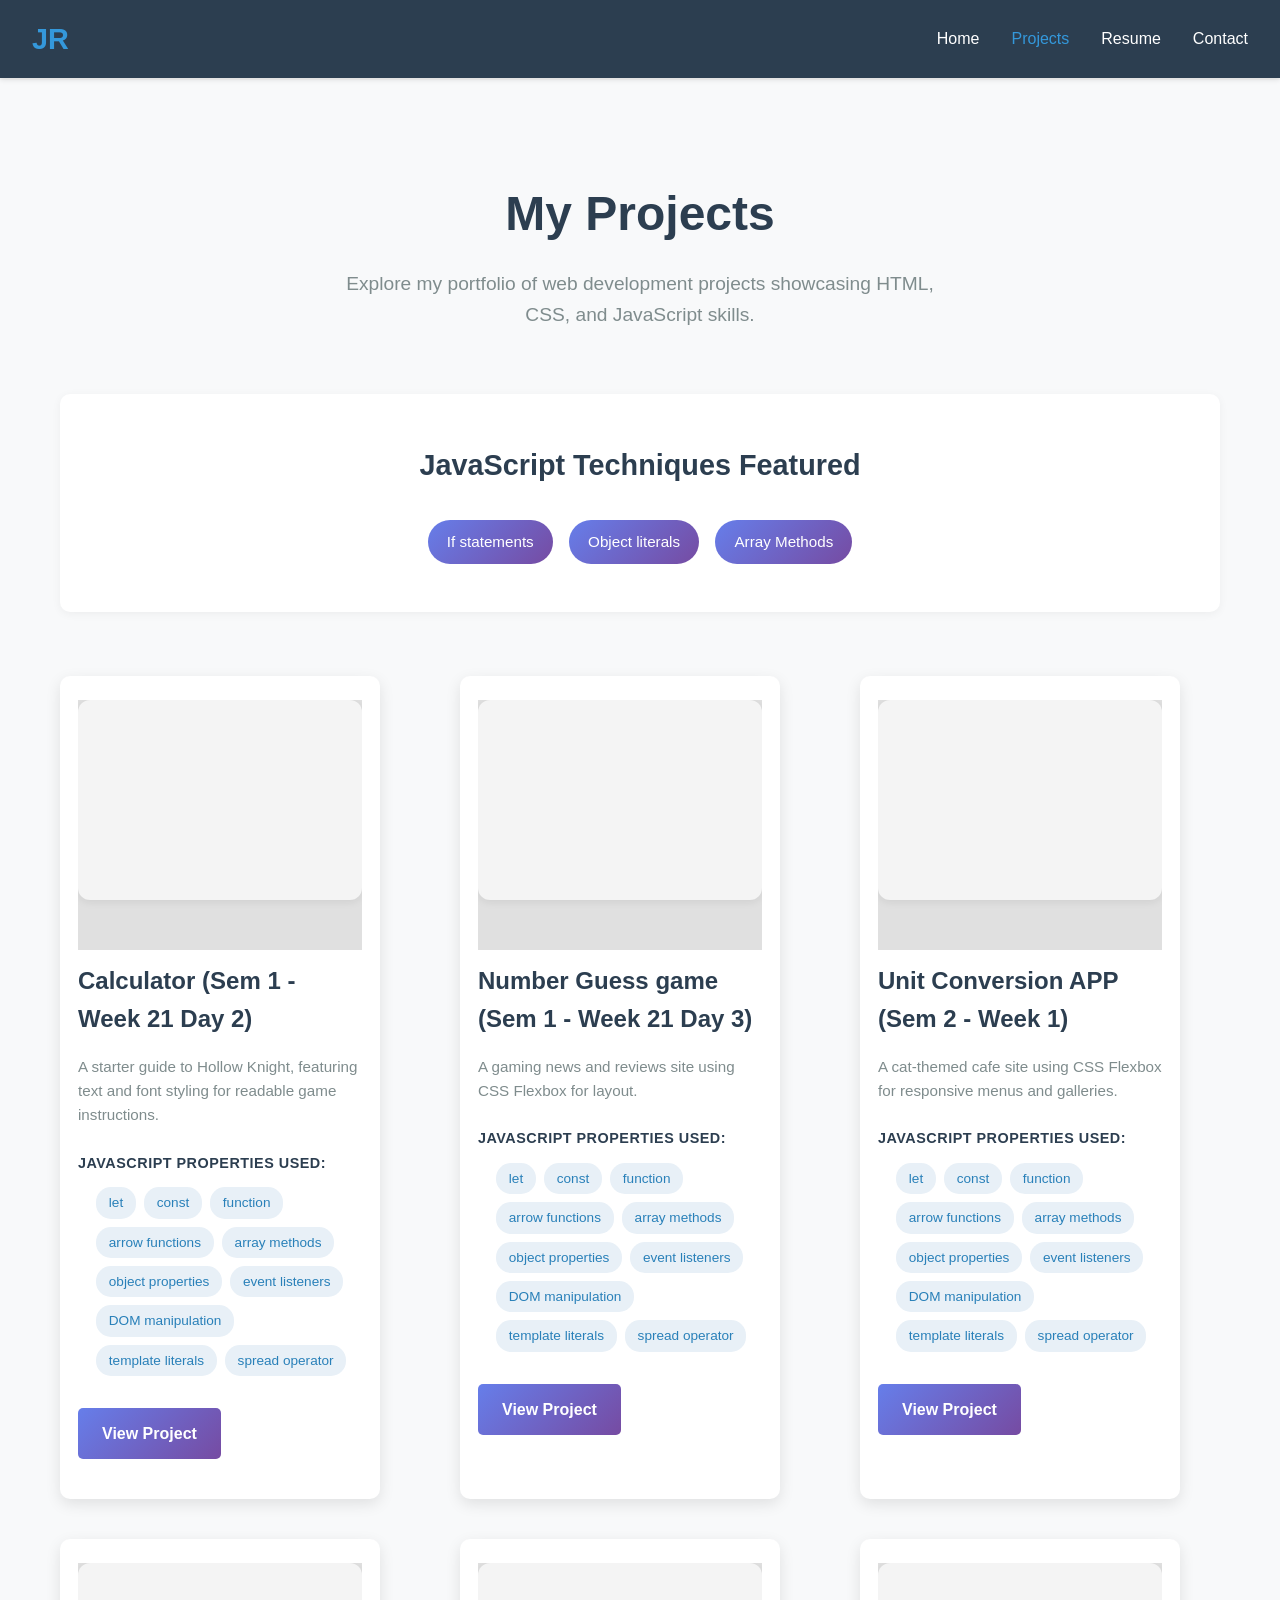
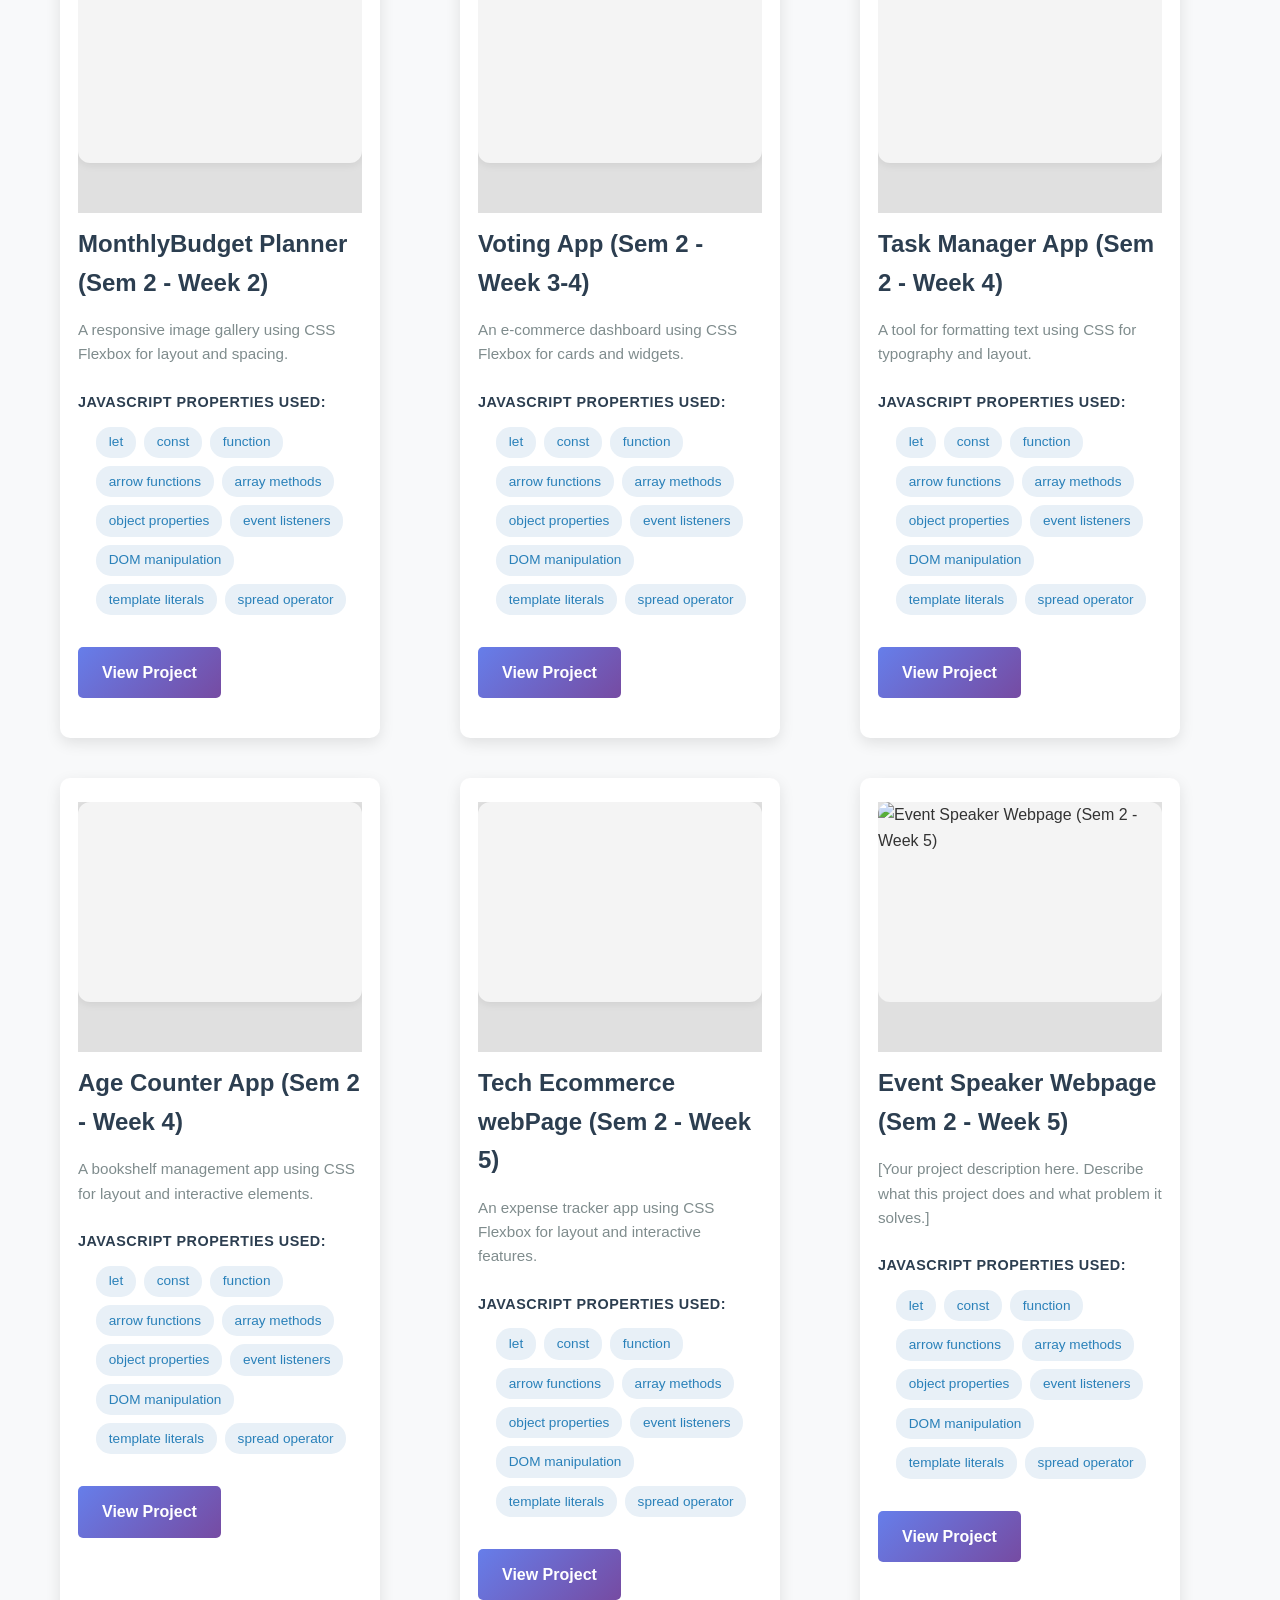
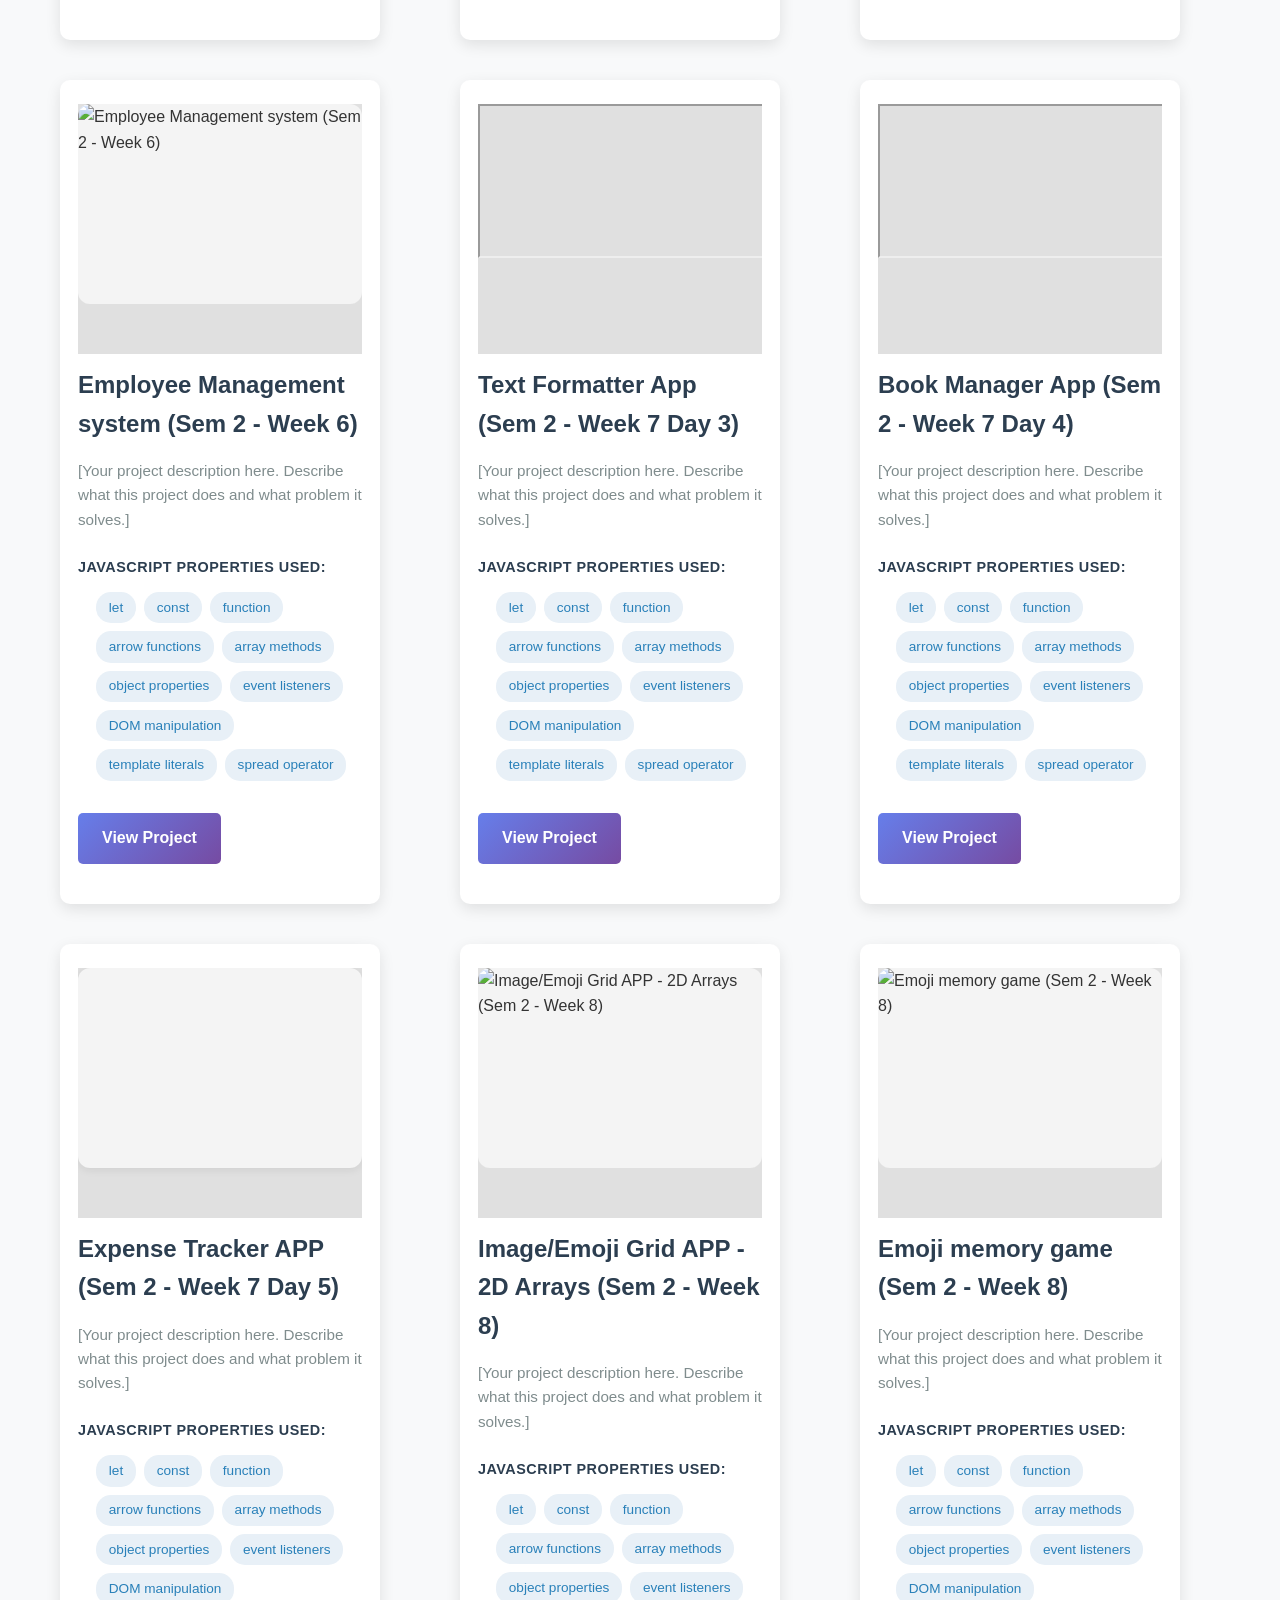
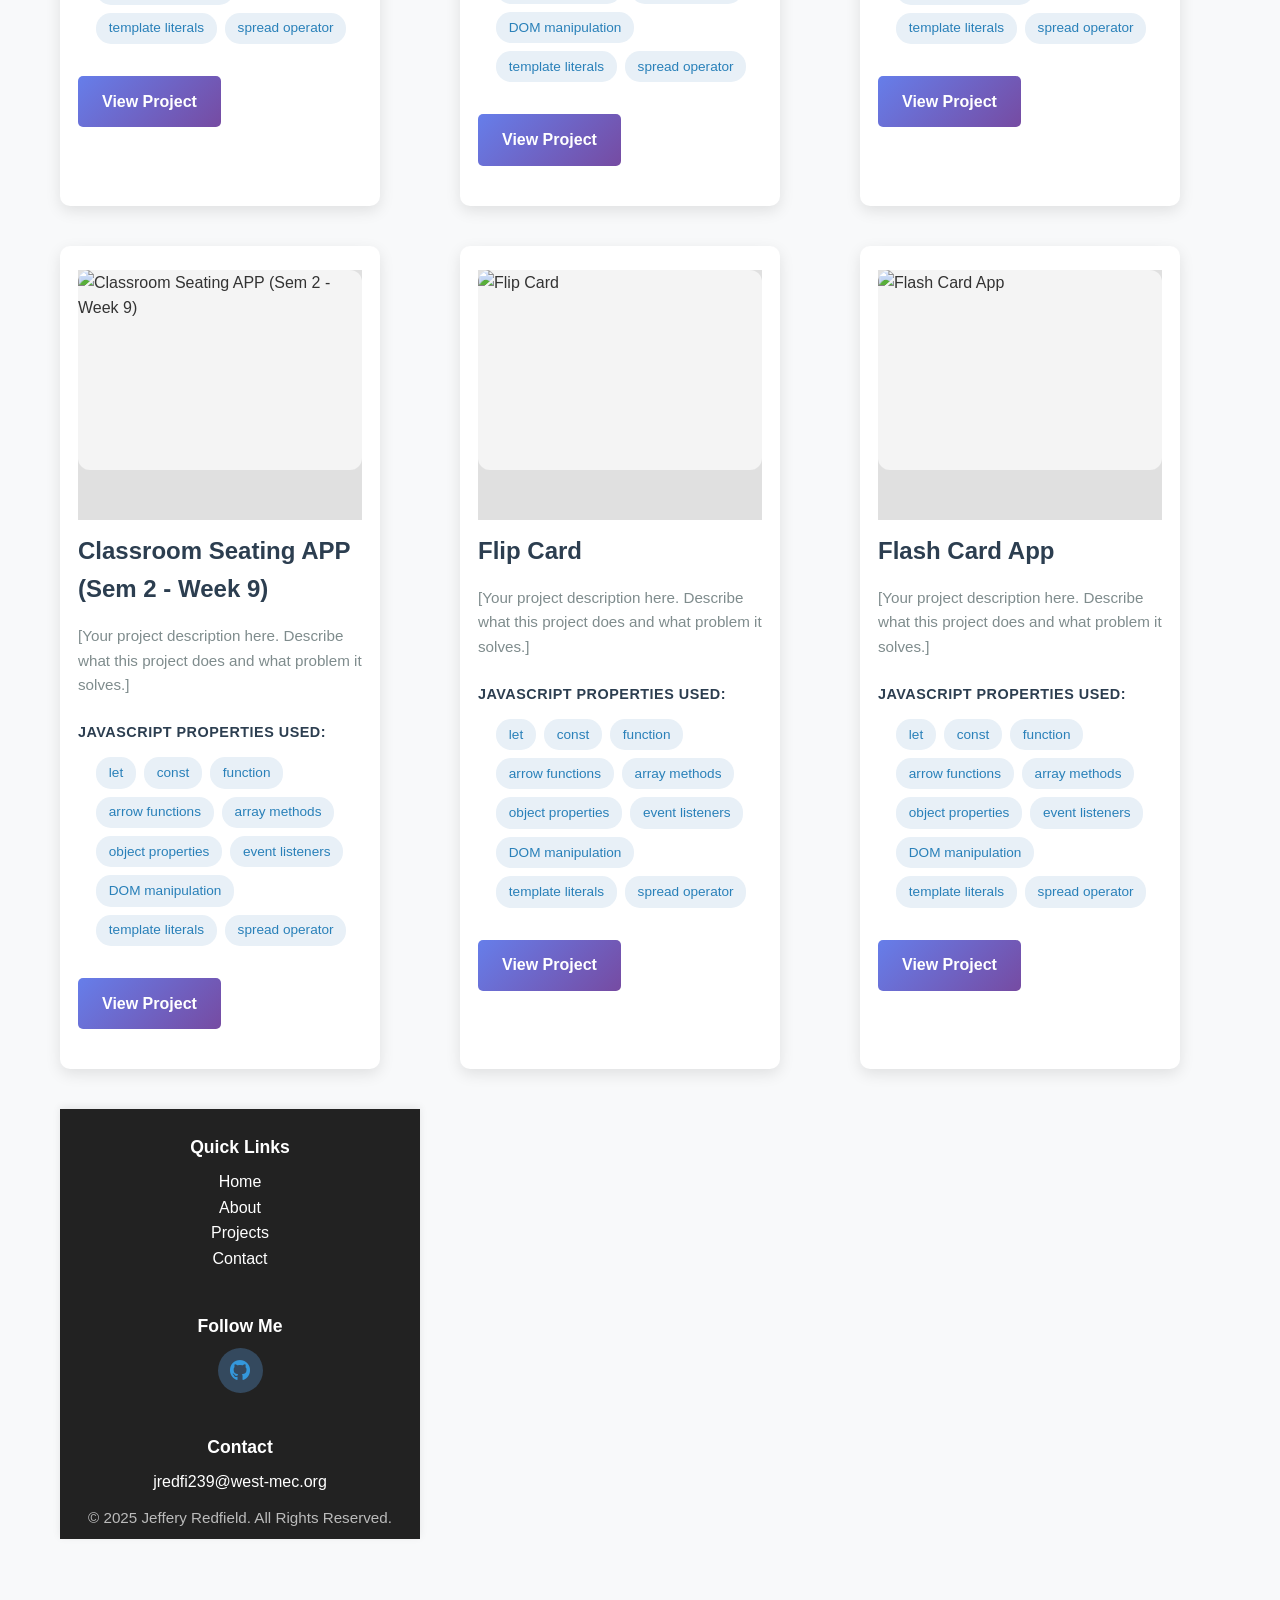
==== commit cb0f251a: "Add files via upload" ====
--- a/projects.html
+++ b/projects.html
@@ -31,7 +31,6 @@
                 <p>Explore my portfolio of web development projects showcasing HTML, CSS, and JavaScript skills.</p>
             </div>
 
-            <!-- CSS Skills Highlight Section -->
             <section class="css-skills-highlight">
                 <h3>JavaScript Techniques Featured</h3>
                 <div class="skills-tags">
@@ -46,7 +45,7 @@
                 <!-- Project 1 -->
                 <div class="project-card">
                     <div class="project-image">
-                        <iframe src="" class="project-preview" title="Calculator (Sem 1 - Week 21 Day 2)"></iframe>
+                        <iframe src="https://eljeffexx.github.io/Calculator_Project/" class="project-preview" title="Calculator (Sem 1 - Week 21 Day 2)"></iframe>
                     </div>
                     <div class="project-content">
                         <h3>Calculator (Sem 1 - Week 21 Day 2)</h3>
@@ -66,14 +65,14 @@
                                 <li>spread operator</li>
                             </ul>
                         </div>
-                        <a href="" class="btn view-project" target="_blank" rel="noopener noreferrer">View Project</a>
+                        <a href="https://eljeffexx.github.io/Calculator_Project/" class="btn view-project" target="_blank" rel="noopener noreferrer">View Project</a>
                     </div>
                 </div>
 
                 <!-- Project 2 -->
                 <div class="project-card">
                     <div class="project-image">
-                        <iframe src="" class="project-preview" title="Number Guess game (Sem 1 - Week 21 Day 3)"></iframe>
+                        <iframe src="https://eljeffexx.github.io/Number_Guessing_Game/" class="project-preview" title="Number Guess game (Sem 1 - Week 21 Day 3)"></iframe>
                     </div>
                     <div class="project-content">
                         <h3>Number Guess game (Sem 1 - Week 21 Day 3)</h3>
@@ -93,7 +92,7 @@
                                 <li>spread operator</li>
                             </ul>
                         </div>
-                        <a href="" class="btn view-project" target="_blank" rel="noopener noreferrer">View Project</a>
+                        <a href="https://eljeffexx.github.io/Number_Guessing_Game/" class="btn view-project" target="_blank" rel="noopener noreferrer">View Project</a>
                     </div>
                 </div>
 
@@ -127,7 +126,7 @@
                 <!-- Project 4 -->
                 <div class="project-card">
                     <div class="project-image">
-                        <iframe src="" class="project-preview" title="MonthlyBudget Planner (Sem 2 - Week 2)"></iframe>
+                        <iframe src="https://eljeffexx.github.io/Budget_Planner/" class="project-preview" title="MonthlyBudget Planner (Sem 2 - Week 2)"></iframe>
                     </div>
                     <div class="project-content">
                         <h3>MonthlyBudget Planner (Sem 2 - Week 2)</h3>
@@ -147,14 +146,14 @@
                                 <li>spread operator</li>
                             </ul>
                         </div>
-                        <a href="" class="btn view-project" target="_blank" rel="noopener noreferrer">View Project</a>
+                        <a href="https://eljeffexx.github.io/Budget_Planner/" class="btn view-project" target="_blank" rel="noopener noreferrer">View Project</a>
                     </div>
                 </div>
 
                 <!-- Project 5 -->
                 <div class="project-card">
                     <div class="project-image">
-                        <iframe src="" class="project-preview" title="Voting App (Sem 2 - Week 3-4)"></iframe>
+                        <iframe src="https://eljeffexx.github.io/Voting_app/" class="project-preview" title="Voting App (Sem 2 - Week 3-4)"></iframe>
                     </div>
                     <div class="project-content">
                         <h3>Voting App (Sem 2 - Week 3-4)</h3>
@@ -174,14 +173,14 @@
                                 <li>spread operator</li>
                             </ul>
                         </div>
-                        <a href="" class="btn view-project" target="_blank" rel="noopener noreferrer">View Project</a>
+                        <a href="https://eljeffexx.github.io/Voting_app/" class="btn view-project" target="_blank" rel="noopener noreferrer">View Project</a>
                     </div>
                 </div>
 
                 <!-- Project 6 -->
                 <div class="project-card">
                     <div class="project-image">
-                        <iframe src="" class="project-preview" title="Task Manager App (Sem 2 - Week 4)"></iframe>
+                        <iframe src="https://eljeffexx.github.io/Task_Manager/" class="project-preview" title="Task Manager App (Sem 2 - Week 4)"></iframe>
                     </div>
                     <div class="project-content">
                         <h3>Task Manager App (Sem 2 - Week 4)</h3>
@@ -201,7 +200,7 @@
                                 <li>spread operator</li>
                             </ul>
                         </div>
-                        <a href="" class="btn view-project" target="_blank" rel="noopener noreferrer">View Project</a>
+                        <a href="https://eljeffexx.github.io/Task_Manager/" class="btn view-project" target="_blank" rel="noopener noreferrer">View Project</a>
                     </div>
                 </div>
 
@@ -235,7 +234,7 @@
                 <!-- Project 8 -->
                 <div class="project-card">
                     <div class="project-image">
-                        <iframe src="" class="project-preview" title="Tech Ecommerce webPage (Sem 2 - Week 5)"></iframe>
+                        <iframe src="https://eljeffexx.github.io/E_Commers/" class="project-preview" title="Tech Ecommerce webPage (Sem 2 - Week 5)"></iframe>
                     </div>
                     <div class="project-content">
                         <h3>Tech Ecommerce webPage (Sem 2 - Week 5)</h3>
@@ -255,7 +254,7 @@
                                 <li>spread operator</li>
                             </ul>
                         </div>
-                        <a href="" class="btn view-project" target="_blank" rel="noopener noreferrer">View Project</a>
+                        <a href="https://eljeffexx.github.io/E_Commers/" class="btn view-project" target="_blank" rel="noopener noreferrer">View Project</a>
                     </div>
                 </div>
 
@@ -289,7 +288,7 @@
                 <!-- Project 10 -->
                 <div class="project-card">
                     <div class="project-image">
-                        <img src="placeholder-image.jpg" alt="Employee Management system (Sem 2 - Week 6)">
+                        <img src="https://eljeffexx.github.io/Employee_search/" alt="Employee Management system (Sem 2 - Week 6)">
                     </div>
                     <div class="project-content">
                         <h3>Employee Management system (Sem 2 - Week 6)</h3>
@@ -309,14 +308,14 @@
                                 <li>spread operator</li>
                             </ul>
                         </div>
-                        <a href="#" class="btn view-project">View Project</a>
+                        <a href="https://eljeffexx.github.io/Employee_search/" class="btn view-project">View Project</a>
                     </div>
                 </div>
 
                 <!-- Project 11 -->
                 <div class="project-card">
                     <div class="project-image">
-                        <img src="placeholder-image.jpg" alt="Text Formatter App (Sem 2 - Week 7 Day 3)">
+                        <iframe src="https://eljeffexx.github.io/Text_Formatter_Project/" alt="Text Formatter App (Sem 2 - Week 7 Day 3)"></iframe>
                     </div>
                     <div class="project-content">
                         <h3>Text Formatter App (Sem 2 - Week 7 Day 3)</h3>
@@ -336,14 +335,14 @@
                                 <li>spread operator</li>
                             </ul>
                         </div>
-                        <a href="#" class="btn view-project">View Project</a>
+                        <a href="https://eljeffexx.github.io/Text_Formatter_Project/" class="btn view-project">View Project</a>
                     </div>
                 </div>
 
                 <!-- Project 12 -->
                 <div class="project-card">
                     <div class="project-image">
-                        <img src="placeholder-image.jpg" alt="Book Manager App (Sem 2 - Week 7 Day 4)">
+                        <iframe src="https://eljeffexx.github.io/Bookshelf_Management_Project/" alt="Book Manager App (Sem 2 - Week 7 Day 4)"></iframe>
                     </div>
                     <div class="project-content">
                         <h3>Book Manager App (Sem 2 - Week 7 Day 4)</h3>
@@ -363,7 +362,7 @@
                                 <li>spread operator</li>
                             </ul>
                         </div>
-                        <a href="#" class="btn view-project">View Project</a>
+                        <a href="https://eljeffexx.github.io/Bookshelf_Management_Project/" class="btn view-project">View Project</a>
                     </div>
                 </div>
 
